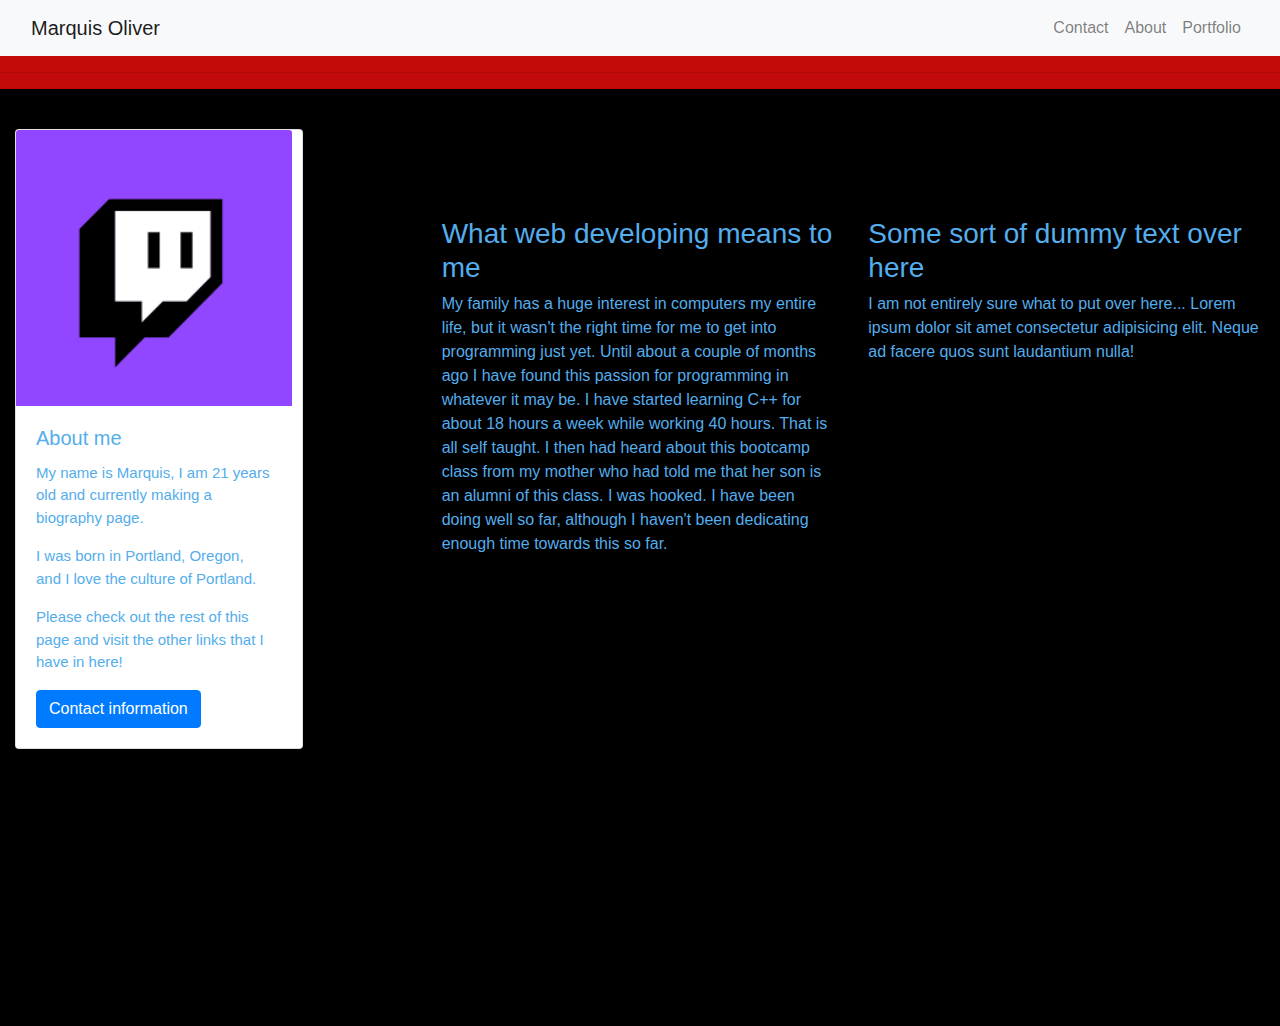
==== index.html @ 272e7a59 "uploading portfolio first time" ====
<!DOCTYPE html>
<html lang="en">
<head>
    <meta charset="UTF-8">
    <meta name="viewport" content="width=device-width, initial-scale=1.0">
    <meta http-equiv="X-UA-Compatible" content="ie=edge">
    <link rel="stylesheet" href="https://stackpath.bootstrapcdn.com/bootstrap/4.4.1/css/bootstrap.min.css" integrity="sha384-Vkoo8x4CGsO3+Hhxv8T/Q5PaXtkKtu6ug5TOeNV6gBiFeWPGFN9MuhOf23Q9Ifjh" crossorigin="anonymous">
    <link rel="stylesheet" href="style.css">
    <title>Document</title>
</head>
<body>
    
    <nav class="navbar navbar-expand-lg navbar-light bg-light">
        <div class="container-fluid"> 
            <a class="navbar-brand" href="#">Marquis Oliver</a>
                
                <ul class="navbar-nav navbar-right">
                    <li class="nav-item">
                        <a class="nav-link" href="contact.html">Contact</a>
                    </li>
                    <li class="nav-item">
                         <a class="nav-link" href="#">About</a>
                    </li>
                    <li class="nav-item">
                        <a class="nav-link" href="#">Portfolio</a>
                    </li>
                </ul>
        
        </div>
    </nav>
        <hr>
    <div class="container-fluid" id="con2">
        <div class="row">
            <div class="col-sm-4">
                <div class="card" style="width: 18rem;">
                    <img src="[data-uri]" class="card-img-top" alt="twitch">
                    <div class="card-body">
                      <h5 class="card-title">About me</h5>
                      <p class="card-text">My name is Marquis, I am 21 years old and currently making a biography page.</p>
                      <p>I was born in Portland, Oregon, and I love the culture of Portland.</p>
                      <p>Please check out the rest of this page and visit the other links that I have in here!</p>
                      <a href="#" class="btn btn-primary">Contact information</a>
                    </div>
                  </div>   
            </div>

            <div class="col-sm-4" id="webDev">
                <h3>What web developing means to me</h3>
                <p>My family has a huge interest in computers my entire life, but it wasn't the right time for me to get
                   into programming just yet. Until about a couple of months ago I have found this passion for programming
                   in whatever it may be. I have started learning C++ for about 18 hours a week while working 40 hours. That 
                   is all self taught. I then had heard about this bootcamp class from my mother who had told me that her son
                   is an alumni of this class. I was hooked. I have been doing well so far, although I haven't been dedicating enough
                   time towards this so far.
                </p>
            </div>

            <div class="col-sm-4" id="col3">
                <h3>Some sort of dummy text over here</h3>
                <p>I am not entirely sure what to put over here... Lorem ipsum dolor sit amet consectetur adipisicing elit. Neque ad facere quos sunt laudantium nulla!
                </p>
            </div>
            

            </div>

        </div>

    </div>
        
</body>
</html>
---- style.css ----
h1{
    font-family: Arial, Helvetica, sans-serif;
}

body{
    color: #54ADEC;
    background-color: #C30A0A;
}
#con2{
    background-color: black;
    
}
.card{
    position: relative;
    margin-top: 10%;
    margin-bottom: 70%;
    font-size: 15px;
    padding-right: 10px;
}
#webDev{
    padding-top: 10%;
    position: relative;
    border-left: 0px;
}

#col3{
    padding-top: 10%;
    position: relative;
}
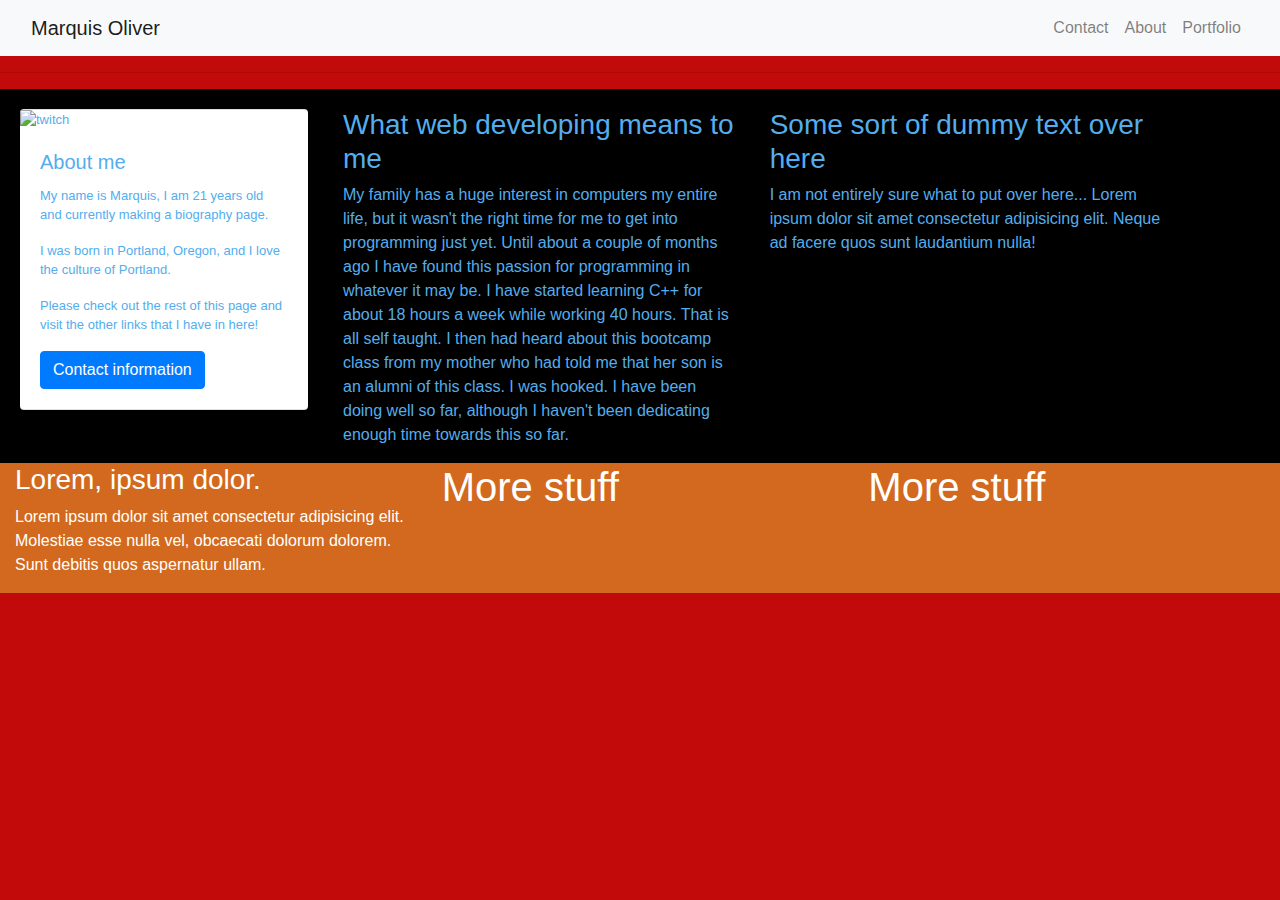
==== commit ec59d0c3: "Positioning work" ====
--- a/index.html
+++ b/index.html
@@ -31,9 +31,11 @@
         <hr>
     <div class="container-fluid" id="con2">
         <div class="row">
-            <div class="col-sm-4">
-                <div class="card" style="width: 18rem;">
-                    <img src="[data-uri]" class="card-img-top" alt="twitch">
+        
+        
+            <div class="col-sm-">
+                <div class="card" style="width: 18rem;margin: 20px;">
+                    <img src="https://upload.wikimedia.org/wikipedia/en/thumb/4/44/SpongeBob_SquarePants_characters_promo.png/370px-SpongeBob_SquarePants_characters_promo.png" class="card-img-top" alt="twitch">
                     <div class="card-body">
                       <h5 class="card-title">About me</h5>
                       <p class="card-text">My name is Marquis, I am 21 years old and currently making a biography page.</p>
@@ -57,16 +59,31 @@
 
             <div class="col-sm-4" id="col3">
                 <h3>Some sort of dummy text over here</h3>
-                <p>I am not entirely sure what to put over here... Lorem ipsum dolor sit amet consectetur adipisicing elit. Neque ad facere quos sunt laudantium nulla!
+                <p>I am not entirely sure what to put over here... Lorem ipsum dolor sit amet consectetur adipisicing elit. 
+                    Neque ad facere quos sunt laudantium nulla!
                 </p>
             </div>
             
-
+        </div>
+    </div>
+    <div class="container-fluid" id="con3">
+        <div class="row" id="left">
+            <div class="col-sm-4">
+                <h3>Lorem, ipsum dolor.</h3>
+                <p>Lorem ipsum dolor sit amet consectetur adipisicing elit. Molestiae esse nulla vel, 
+                   obcaecati dolorum dolorem. Sunt debitis quos aspernatur ullam.</p>
             </div>
-
+            <div class="col-sm-4" id="center">
+                    <h1>More stuff</h1>
+            </div>
+            <div class="col-sm-4" id="right">
+                <h1>More stuff</h1>
+            </div>
+            </div>
         </div>
 
     </div>
+
         
 </body>
 </html>--- a/style.css
+++ b/style.css
@@ -5,25 +5,45 @@
 body{
     color: #54ADEC;
     background-color: #C30A0A;
+    border-left: 10px;
 }
 #con2{
     background-color: black;
+    border-left: 10%;
+    border-right: 10%;
     
 }
 .card{
     position: relative;
     margin-top: 10%;
-    margin-bottom: 70%;
     font-size: 15px;
-    padding-right: 10px;
+    float:center;
+    font-size: 13px;
+    border-right: 13px;
+    border-left: 10px;
+    width: 400px;
+    border-left: 10px;
 }
 #webDev{
-    padding-top: 10%;
+    padding-top: 1.5%;
     position: relative;
-    border-left: 0px;
+    width: 5px;
+    
 }
 
 #col3{
-    padding-top: 10%;
+    padding-top: 1.5%;
     position: relative;
+}
+#con3{
+    background-color: chocolate;
+}
+#left{
+    color: #ffffff;
+}
+#center{
+    color: #ffffff;
+}
+#right{
+    color: #ffffff;
 }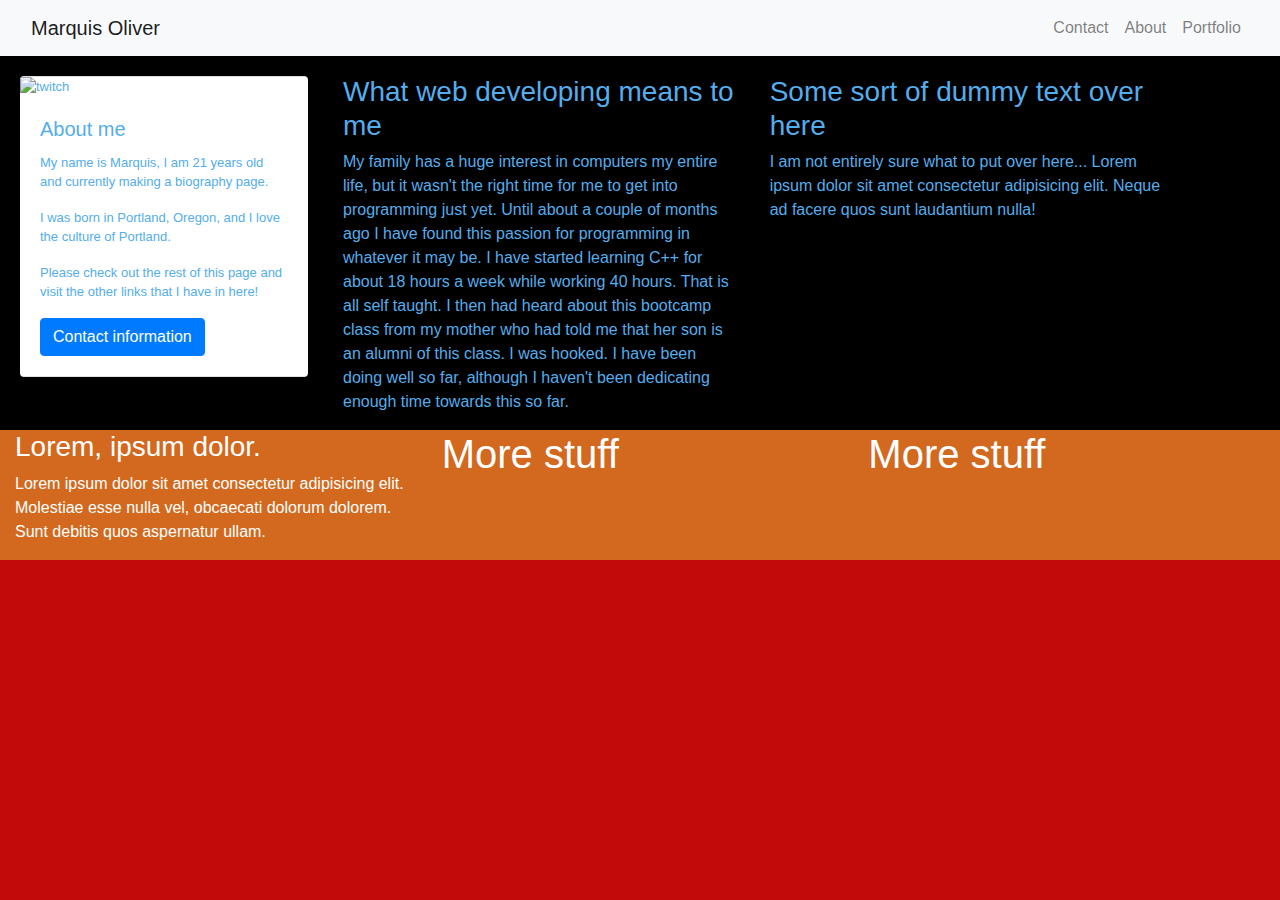
==== commit 98359f4a: "contact page updates and links work" ====
--- a/index.html
+++ b/index.html
@@ -28,7 +28,7 @@
         
         </div>
     </nav>
-        <hr>
+    
     <div class="container-fluid" id="con2">
         <div class="row">
         
